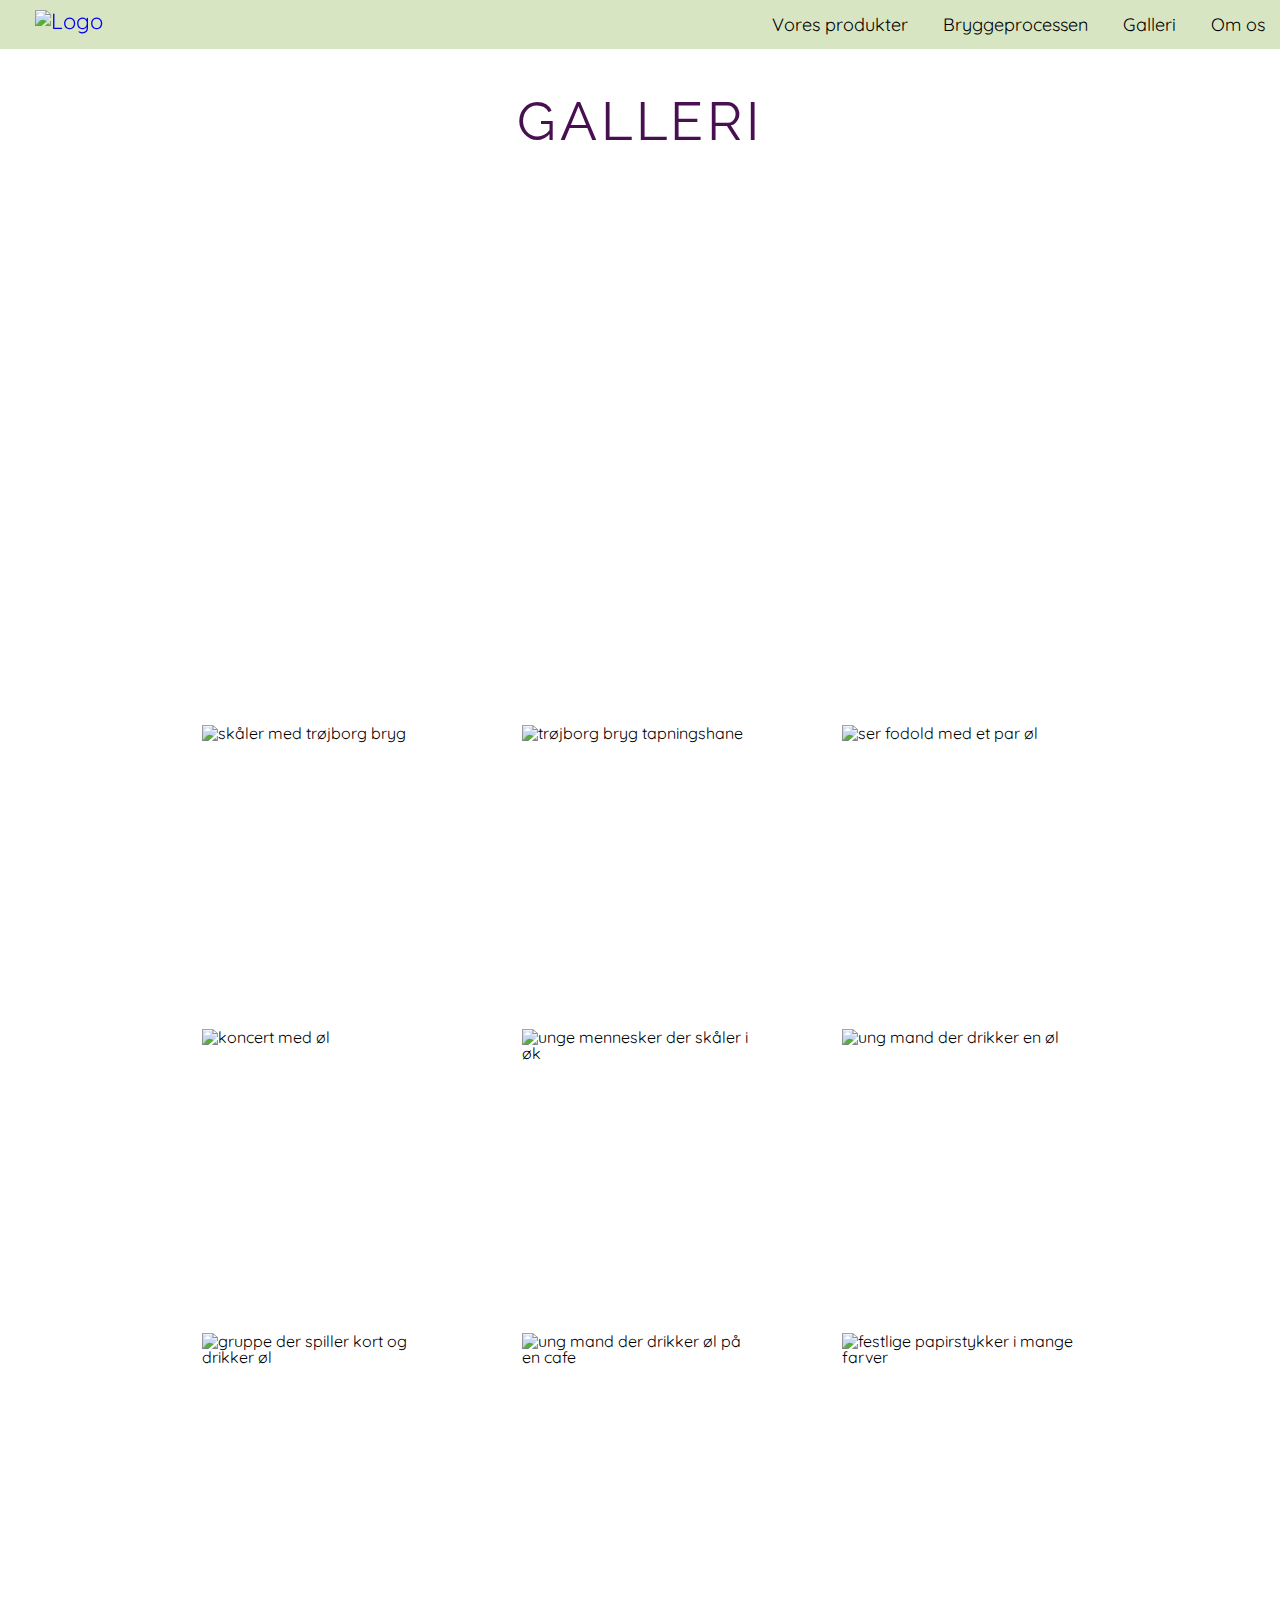
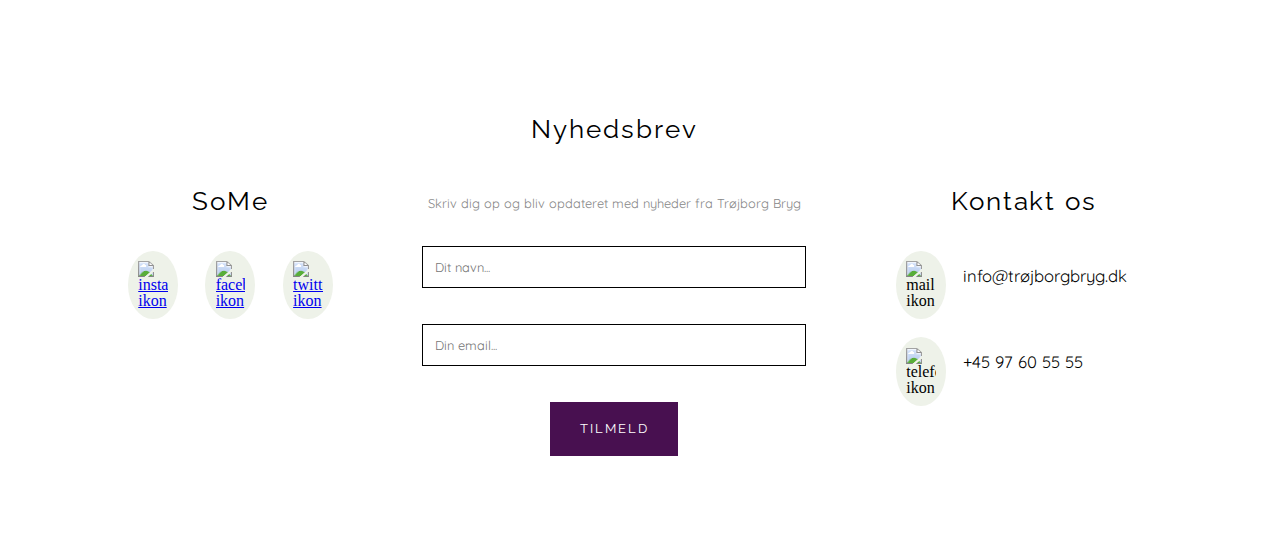
==== undersider/galleri.html @ fcb68a6b "Add files via upload" ====
<!DOCTYPE html>
<html lang="da">
<head>
    <meta charset="UTF-8">
    <meta name="viewport" content="width=device-width, initial-scale=1.0">

    <!--meta description-->
    <meta name="description" content="Galleri siden. På gallerisiden kan man se en video, hvor der bliver blindtestet øl. Derudover er der forskellige stemningsbilleder der viser hvordan man kan nyde en alkoholfri øl fra Trøjborg Bryg">
    <!--meta description slut-->
    
    <link rel="stylesheet" href="/css/reset.css">
    <link rel="stylesheet" href="/css/style.css">
    <link href="https://fonts.googleapis.com/css2?family=Raleway:wght@300;400;700&family=Merienda:wght@300;500;700&family=Quicksand:wght@300;500;600;700&display=swap" rel="stylesheet">
    <link rel="icon" type="image/x-icon" href="/img/logo_icon.svg">
    <title>Galleri | Trøjborg Bryg</title>
</head>


<body>

    <header>
        <div class="nav">
            <input type="checkbox" id="nav-check">
            <div class="nav-header">
              <div class="nav-title">
                <a href="/index.html"><img class="nav_logo" src="/img/logo_rund.png" alt="Logo"></a>
              </div>
            </div>
            <div class="nav-btn">
              <label for="nav-check">
                <span></span>
                <span></span>
                <span></span>
              </label>
            </div>
            
            <div class="nav-links">
              <div class="links_container">
                <a href="/undersider/pilsner.html">Vores produkter</a>
                <a href="/undersider/byggeprocessen.html">Bryggeprocessen</a>
                <a href="/undersider/galleri.html">Galleri</a>
                <a href="/undersider/404.html">Om os</a>
              </div>
              <div class="some">
                <a target="_blank" href="https://www.instagram.com/"><img src="/img/icon_instagram.png" alt="instagram ikon"></a>
                <a target="_blank" href="https://www.facebook.com/"><img src="/img/icon_facebook.png" alt="facebook ikon"></a>
                <a target="_blank" href="https://twitter.com/?lang=da"><img src="/img/icon_twitter.png" alt="twitter ikon"></a>
            </div>
    
            </div>
        </div>
    </header>
    

    <main>
        <div class="margin_header"></div>

        <h1 id="h1_galleri">GALLERI</h1>

        <div class="galleri_container">
          <iframe id="galleri_video" src="https://www.youtube.com/embed/XMMRTdSysbo?si=ThBAbae2RIibZKvP" title="YouTube video player" frameborder="0" allow="accelerometer; autoplay; clipboard-write; encrypted-media; gyroscope; picture-in-picture; web-share" allowfullscreen>
          </iframe>
          

            <div class="hvid_baggrund"><img src="/img/galleri_1.jpg" alt="skåler med trøjborg bryg"></div>
            <div class="hvid_baggrund"><img src="/img/galleri_2.jpg" alt="trøjborg bryg tapningshane"></div>
            <div class="hvid_baggrund"><img src="/img/galleri_3.jpg" alt="ser fodold med et par øl"></div>
            <div class="hvid_baggrund"><img src="/img/galleri_4.jpg" alt="koncert med øl"></div>
            <div class="hvid_baggrund"><img src="/img/galleri_5.jpg" alt="unge mennesker der skåler i øk"></div>
            <div class="hvid_baggrund"><img src="/img/galleri_6.jpg" alt="ung mand der drikker en øl"></div>
            <div class="hvid_baggrund"><img src="/img/galleri_7.jpg" alt="gruppe der spiller kort og drikker øl"></div>
            <div class="hvid_baggrund"><img src="/img/galleri_8.jpg" alt="ung mand der drikker øl på en cafe"></div>
            <div class="hvid_baggrund"><img src="/img/galleri_9.jpg" alt="festlige papirstykker i mange farver"></div>

        </div>

    </main>


    <footer>
      <div class="footer_container">

        <div class="some_footer">
          <h6>SoMe</h6>
          <div class="ikoner_some_footer">
            <a class="ikon_a" target="_blank" href="https://www.instagram.com/"><img src="/img/icon_instagram.png" alt="instagram ikon"></a>
            <a class="ikon_a" target="_blank" href="https://www.facebook.com/"><img src="/img/icon_facebook.png" alt="facebook ikon"></a>
            <a class="ikon_a" target="_blank" href="https://twitter.com/?lang=da"><img src="/img/icon_twitter.png" alt="twitter ikon"></a>
          </div>
        </div>
        
        <div class="nyhedsbrev_footer">
          <h5>Nyhedsbrev</h5>
          <p>Skriv dig op og bliv opdateret med nyheder fra Trøjborg Bryg</p>
          <input type="text" name="navn" placeholder="Dit navn...">
          <input type="text" name="navn" placeholder="Din email...">
          <button>TILMELD</button>
        </div>


        <div class="kontakt_footer">
          <h6>Kontakt os</h6>
          <div class="ikoner_kontakt_footer">

            <div class="kontakt_row">
              <a class="ikon_a" target="_blank" href="mailto:info@trøjborgbryg.dk"><img src="/img/icon_mail.png" alt="mail ikon"></a>
              <a href="mailto:info@trøjborgbryg.dk"><p>info@trøjborgbryg.dk</p></a>
            </div>

            <div class="kontakt_row">
              <a class="ikon_a" target="_blank" href="tel:97605555"><img src="/img/icon_call.png" alt="telefon ikon"></a>  
              <a href="tel:97605555"><p>+45 97 60 55 55</p></a>
            </div>
          </div>
        </div>

      </div>
    </footer>


</body>
---- css/style.css ----
/*
Main start
*/
main {
    background-image: url('/img/baggrund_grøn.jpg');
    background-size: 1500px;
    background-repeat: repeat; 
    background-attachment: fixed;

    display: flex;
    flex-direction: column;

    font-family: 'Quicksand', sans-serif;
  }

  #ipa {
    background-image: url('/img/baggrund_ipa.jpg');
    background-size: 1500px;
    background-repeat: repeat; 
    background-attachment: fixed;

    display: flex;
    flex-direction: column;

    font-family: 'Quicksand', sans-serif;
  }
  #jul {
    background-image: url('/img/baggrund_jul.jpg');
    background-size: 1500px;
    background-repeat: repeat; 
    background-attachment: fixed;

    display: flex;
    flex-direction: column;

    font-family: 'Quicksand', sans-serif;
  }


/*
Main slut
*/

.margin_header {
  margin-top: 50px;
}



/*
Menu start - kode delvist hentet
*/
* {
    box-sizing: border-box;
  }
  
  body {
    margin: 0px;
    font-family: 'segoe ui';
  }
  
  .nav {
    height: 50px;
    width: 100%;
    background-color: #d7e5c3;
    position: fixed;
    border-bottom: 0.5px solid #fff;
    font-family: 'Quicksand', sans-serif;
    z-index: 1000;
  }

  .nav_logo {
    height: 100px;
    margin-left: 25px;
    position: absolute;
    z-index: 1;
  }
  .nav_logo:hover {
    height: 120px;
    transition: 300ms ease-in-out;
  }
  
  .nav > .nav-header {
    display: inline;
  }
  
  .nav > .nav-header > .nav-title {
    display: inline-block;
    font-size: 22px;
    color: #000000;
    padding: 10px 10px 10px 10px;
  }
  
  .nav > .nav-btn {
    display: none;
  }
  
  .nav > .nav-links {
    display: flex;
    flex-direction: row;
    float: right;
    font-size: 18px;
  }
  
  .nav > .nav-links > .links_container > a {
    display: inline-block;
    padding: 15.7px 15px;
    text-decoration: none;
    color: #000000;
    text-align: center;
  }

  .nav > .nav-links > .links_container > a:hover {
    background-color: rgba(255, 255, 255, 0.3);
    height: 50px;
  }
  
  .nav > #nav-check {
    display: none;
  }
  .nav .some {
    display: none
  }
  

  /*
Menu slut
*/

/*
Typografi start
*/
p {
  font-family: 'Quicksand', sans-serif;
}

h6{
  font-family: 'raleway';
  font-size: 15px;
}
h2{
  font-family: 'merienda';
  font-size: 40px;
  letter-spacing: 0.1vw;
  line-height: 7vh;
  font-weight: 500;
  margin-bottom: 40px;
}


/*
Typografi slut
*/









/*
Forside start
*/

.bannerbillede {
  width: 100vw;
  height: 93vh;
  object-fit: cover;
  object-position: center;
}
.bannerbillede_a {
  width: 100vw;
  height: 93dvh;
  
}

.mobil_bannerbillede {
  display: none;
}

/*Bryggeprocessen*/
.bryggeprocessen_container {
  position: relative;
  text-align: center;
  height: 93vh;
  color: #fff;
}

.bryggeprocessen_container_mobil {
  display: none;
}

.bryggeprocessen_bannerbillede {
  width: 100vw;
  height: 93dvh;
}

.center {
  position: absolute;
  width: 100vw;
  top: 50%;
  left: 50%;
  transform: translate(-50%, -50%);
  font-family: 'Raleway';
  font-size: 4.5vw;
  letter-spacing: 0.8vw;
  line-height: 14vh;
  font-weight: 300;
}
.bryggeprocessen_container a {
  color: #fff;
}
.merienda {
  font-family: 'Merienda';
  font-weight: 500;
  letter-spacing: 0.5vw;
  line-height: 14vh;
}
.bryggeprocessen_container img {
  object-fit: cover;
  object-position: 31% 50%;
}


/*Varianter*/
.varianter_container {
  position: relative;
  display: flex;
  flex-direction: column;
  margin: auto;
  margin-top: 15vh;
  margin-bottom: 15vh;
  width: 80vw;
}
.varianter_container h2{
  font-family: 'Raleway';
  font-size: 3vw;
  letter-spacing: 0.6vw;
  color: #481050;
  text-align: center;
}

.flasker_container {
  position: relative;
  display: flex;
  flex-direction: row;
  margin-top: 7vh;
  justify-content: space-evenly;
}
.flasker_container img {
  height: 20vw;
}
.flasker_container img:hover {
  height: 21vw;
  transition: 300ms ease-in-out;
}
.flasker_container a {
  text-align: center;
  font-size: 1.3vw;
  color: #000000;
  text-decoration: none;
}
.flasker_container p {
  font-family: 'raleway';
  margin-top: 1vh;
}


/*
Forside slut
*/








/*
Pilsner start
*/

/*Flasker*/
.flasker_pilsner_container {
  position: relative;
  display: flex;
  flex-direction: row;
  width: 60vw;
  margin: auto;
  margin-top: 3vh;
  margin-bottom: 3vh;
  justify-content: space-evenly;
}
.flasker_pilsner_container img {
  height: 15vh;
}
.flasker_pilsner_container a {
  text-align: center;
  font-size: 1vw;
  color: #000000;
  text-decoration: none;
}
.flasker_pilsner_container p {
  font-family: 'raleway';
  margin-top: 1vh;
}

.mobil_flasker_pilsner_container{
  display: none;
}

.underline {
  text-decoration: underline;
}

/*Bannerbillede*/
.bannerbillede_pilsner {
  width: 100vw;
  height: 90vh;
  object-fit: cover;
  object-position: 50% 42%;
}
.mobil_bannerbillede_pilsner{
  display: none;
}

/*Facts*/
.facts_container {
  display: flex;
  flex-direction: row;
  justify-content: space-between;
  width: 40vw;
  margin: auto;
  margin-top: 4vh;
  font-size: 1.2vw;
  font-weight: 300;
}

.fact_alk {
  border: 0.7px solid;
  padding: 1vh 1vw 1vh 1vw;
}

.fact_prod {
  border: 0.7px solid;
  padding: 1vh 1vw 1vh 1vw;
}

/*Indhold*/
.indhold_container {
  display: flex;
  flex-direction: row;
  width: 80vw;
  height: 80vh;
  background-color: #EEF2E9;
  margin: auto;
  margin-top: 10vh;
  justify-content: space-evenly;
  font-weight: 300;
}
#indhold_container_ipa {
  display: flex;
  flex-direction: row;
  width: 80vw;
  height: 80vh;
  background-color: #EFE1D6;
  margin: auto;
  margin-top: 10vh;
  justify-content: space-evenly;
  font-weight: 300;
}
#indhold_container_jul {
  display: flex;
  flex-direction: row;
  width: 80vw;
  height: 80vh;
  background-color: #F2E9E9;
  margin: auto;
  margin-top: 10vh;
  justify-content: space-evenly;
  font-weight: 300;
}
.indhold_container h3{
  font-family: 'raleway';
  text-align: left;
  font-size: 2vw;
  font-weight: 400;
  color: #481050;
  letter-spacing: 0.15vw;
}
#indhold_container_ipa h3{
  font-family: 'raleway';
  text-align: left;
  font-size: 2vw;
  font-weight: 400;
  color: #481050;
  letter-spacing: 0.15vw;
}
#indhold_container_jul h3{
  font-family: 'raleway';
  text-align: left;
  font-size: 2vw;
  font-weight: 400;
  color: #481050;
  letter-spacing: 0.15vw;
}


.ingredienser_container {
  display: flex;
  flex-direction: column;
  width: 20vw;
  margin-top: 14vh;
}
.ingredienser_container ul {
  margin-left: 1vw;
  margin-top: 5vh;
  line-height: 4.5vh;
}

.næringsindhold_container {
  display: flex;
  flex-direction: column;
  width: 33vw;
  margin-top: 14vh;
}

.næringsindhold_lister {
  display: flex;
  flex-direction: row;
  justify-content: space-between;
  margin-top: 5vh;
  line-height: 4.5vh;
}
.næringsindhold_lister ul {
  list-style: none;
}
#hojrestillet {
  text-align: end;
}

/*Tekst*/
.pilsner_tekst_container {
  width: 80vw;
  display: flex;
  flex-direction: row;
  justify-content: space-between;
  margin: auto;
  margin-top: 10vh;
  margin-bottom: 10vh;
}
#tekst {
  width: 50vw;
  letter-spacing: 0.1vw;
  line-height: 5vh;
  margin-left: 5vw;
  font-weight: 300;
}
.pilsner_tekst_container img {
  height: 35vh;
  margin-right: 10vw;
}

/*
Pilsner slut
*/







/*
Bryggeprocessen start
*/

/*Lilla*/
.lilla_container {
  width: 100vw;
  height: 85vh;
  background-image: url('/img/baggrund_lilla.jpg');
  background-size: 80vw;
  display: flex;
  align-items: center;
  justify-content: center;
}

.lilla_indhold {
  display: flex;
  flex-direction: row;
  width: 80vw;
  height: 60vh;
}
.lilla_indhold img{
  height: 45vh;
  max-width: 35vw;
}

.lilla_billede {
  display: flex;
  height: 60vh;
  width: 40vw;
  justify-content: center;
  align-items: center;
}

.lilla_tekst {
  display: flex;
  flex-direction: column;
  justify-content: center;
  line-height: 5vh;
  font-weight: 400;
  letter-spacing: 0.1vw;
  font-size: 1vw;
  width: 40vw;
}


/*Grøn*/
.grøn_container {
  width: 100vw;
  height: 85vh;
  background-image: url('/img/baggrund_grøn.jpg');
  background-size: 80vw;
  display: flex;
  align-items: center;
  justify-content: center;
}

.grøn_indhold {
  display: flex;
  flex-direction: row;
  width: 80vw;
  height: 60vh;
}
.grøn_indhold img{
  height: 45vh;
  max-width: 35vw;
}

.grøn_billede {
  display: flex;
  height: 60vh;
  width: 40vw;
  justify-content: center;
  align-items: center;

}

.grøn_tekst {
  display: flex;
  flex-direction: column;
  justify-content: center;
  line-height: 5vh;
  font-weight: 400;
  letter-spacing: 0.1vw;
  font-size: 1vw;
  width: 40vw;
}

/*
Bryggeprocessen slut
*/



/*
Galleri start
*/

#h1_galleri {
  margin: 5vh 0 5vh 0;
  font-family: 'raleway';
  font-weight: 400;
  font-size: 4.2vw;
  letter-spacing: 0.3vw;
  color: #481050;
  text-align: center;
}

.galleri_container {
  display: flex;
  flex-direction: row;
  flex-wrap: wrap;
  margin: auto;
  width: 70vw;
  height: 112vw;
  object-fit: cover;
  justify-content: space-between;
  align-items: baseline;
}

#galleri_video {
  width: 70vw;
  height: 37vw;
  object-fit: cover;
}

.hvid_baggrund {
  background-color: #fff;
  width: 20vw;
  height: 20vw;
  display: flex;
  justify-content: center;
  align-items: center;
}
.hvid_baggrund img {
  width: 18.5vw;
  height: 18.5vw;
}

/*
Galleri slut
*/




/*
404 start
*/
.udviklingsside{
  display: flex;
  flex-direction: column;
  font-size: 30px;
  line-height: 10vh;
  margin: 10vh auto;
}
.udviklingsside a{
  color: #481050;
}
/*
404 slut
*/



/*
Footer start
*/
.footer_container {
  position: relative;
  display: flex;
  flex-direction: row;
  justify-content: space-between;
  width: 80vw;
  margin: 0 auto;
  margin-top: 10vh;
  margin-bottom: 10vh;
  }
  .footer_container h5{
    font-family: 'raleway';
    font-size: 2vw;
    text-align: center;
    letter-spacing: 0.15vw;
  }
  .footer_container h6{
    font-family: 'raleway';
    font-size: 2vw;
    text-align: center;
    letter-spacing: 0.15vw;
  }

  .footer_container img{
    width: 2.3vw;
  }
  .ikon_a {
  display: flex;
  justify-content: center;
  align-items: center;
  background-color: #eef2e9;
  border-radius: 50%;
  padding: 0.8vw;
  margin-top: 2vh;
  }

/*Nyhedsbrev*/
  .nyhedsbrev_footer {
    width: 40vw;
    display: flex;
    flex-direction: column;
  }
  .nyhedsbrev_footer p{
    font-size: 1vw;
    color: #878787;
    text-align: center;
    margin-top: 6vh;
  }
  .nyhedsbrev_footer input{
    width: 30vw;
    margin: 0 auto;
    margin-top: 4vh;
    border: 1.5px solid;
  }

  input[type=text] {
    font-family: 'Quicksand';
    font-size: 1vw;
    padding: 12px;
  }

  .nyhedsbrev_footer button{
    width: 10vw;
    height: 6vh;
    margin: 0 auto;
    margin-top: 4vh;
    color: #fff;
    font-family: 'raleway';
    font-size: 1vw;
    letter-spacing: 0.15vw;
    background-color: #481050;
    border: none;
    cursor: pointer;
  }



/*Some*/
  .some_footer {
    display: flex;
    flex-direction: column;
    width: 16vw;
    margin-top: 8vh;
  }
  .ikoner_some_footer {
    display: flex;
    flex-direction: row;
    justify-content: space-between;
    margin-top: 2vh;
  }

  /*Kontakt*/
  .kontakt_footer {
    display: flex;
    flex-direction: column;
    width: 20vw;
    margin-top: 8vh;
  }

  .ikoner_kontakt_footer {
    display: flex;
    flex-direction: column;
    align-items: baseline;
    margin-top: 2vh;
  }

  .kontakt_row {
    display: flex;
    flex-direction: row;
    align-items: center;
  }
  .kontakt_row p{
    margin-left: 1.3vw;
    font-size: 1.3vw;
  }
  .kontakt_row a{
    color: #000000;
    text-decoration: none;
  }


  /*
  Footer start
  */
  






  /*
  Media start
  */

  @media (max-width:980px) {
    .grøn_tekst {
      font-size: 1.5vw;
    }
    .lilla_tekst {
      font-size: 1.5vw
    }
    h2{
      font-size: 30px;
    }

  }

  @media (max-width:640px) {

    /*Menu*/
    .nav > .nav-btn {
      display: inline-block;
      position: absolute;
      right: 0px;
      top: 0px;
    }
    .nav > .nav-btn > label {
      display: inline-block;
      width: 50px;
      height: 50px;
      padding: 13px;
    }
    .nav > .nav-btn > label:hover,.nav  #nav-check:checked ~ .nav-btn > label {
        cursor: pointer;
    }
    .nav > .nav-btn > label > span {
      display: block;
      width: 25px;
      height: 10px;
      border-top: 2px solid #000000;
    }
    .nav > .nav-links {
      position: absolute;
      display: block;
      width: 100%;
      background-color: #CED9C3;
      height: 0px;
      transition: all 0.3s ease-in;
      overflow-y: hidden;
      top: 50px;
      left: 0px;
    }
    .links_container {
      margin-top: 45px;
    }
    .nav > .nav-links > .links_container > a {
      display: block;
      width: 100%;
      box-shadow: inset 0 0 0 0 #d7e5c3;
      transition: color .5s ease-in-out, box-shadow .5s ease-in-out;
      margin-top: 2.5vh;
    }
    .nav > .nav-links > .links_container > a:hover {
        box-shadow: inset 100vw 0 0 0 #637545;
        color: #fff;
    }  
    .nav > #nav-check:not(:checked) ~ .nav-links {
      height: 0px;
    }
    .nav > #nav-check:checked ~ .nav-links {
      height: calc(100vh - 50px);
      overflow-y: auto;
    }
    .nav .some {
        display: flex;
        flex-direction: row;
        justify-content: center;
        height: 40px;
        gap: 30px;
        align-items: end;
        height: 30vh;
    }
      .nav .some img {
        width: 30px;
    }    
      .nav .some a {
        display: flex;
        justify-content: center;
        align-items: center;
        background-color: #eef2e9;
        border-radius: 50%;
        padding: 10px;
    }
    .nav_logo {
      height: 75px;
    }
    .nav_logo:hover {
      height: 85px;
      transition: 300ms ease-in-out;
    }

    /*
    Forside
    */

    /*Bannerbillede*/
    .bannerbillede{
      display: none;
    }
    .bannerbillede_a{
      display: none;
    }
    .mobil_bannerbillede{
      display: flex;
      width: 100vw;
      height: 94dvh;
      object-fit: cover;
      object-position: 50% 59%;
    }

    /*Bryg*/
    .bryggeprocessen_container {
      display: none;
    }    
    .bryggeprocessen_container_mobil {
      display: flex;
      position: relative;
      text-align: center;
      height: 95vh;
      color: #fff;
      letter-spacing: 2vw;
    }
    .bryggeprocessen_container_mobil a{
      color: #fff;
    }
    .bryggeprocessen_container_mobil img {
      object-fit: cover;
      object-position: 50% 58%;
      height: 95dvh;
    }  
    .center {
      line-height: 5vh;
      font-size: 7vw;
      letter-spacing: 1vw;
    }  
    .merienda{
      line-height: 5vh;
      font-size: 7vw;
      letter-spacing: 1vw;
    }

    /*Varianter*/
    .varianter_container{
      margin-top: 7vh;
      margin-bottom: 7vh;
    }
    .varianter_container h2{
      font-size: 7vw;
      font-weight: 400;
      letter-spacing: 1vw;
      margin-bottom: 15vw;
    }
    .flasker_container{
      flex-wrap: wrap;
      margin: auto;
      gap: 25vw;
      width: 60vw;
    }    
    .flasker_container a{
      font-size: 4.3vw;
      margin-top: -3vh;
    }
    .flasker_container img{
      height: 50vw;
    }
    .flasker_container img:hover {
      height: 51vw;
    }


    /*
    Footer
    */

    .footer_container{
      margin-top: 5vh;
      margin-bottom: 5vh;
      flex-wrap: wrap;
    }
    .footer_container h5{
      font-size: 6vw;
    }
    .footer_container h6{
      font-size: 4.8vw;
    }

    .nyhedsbrev_footer{
      order: 1;
      width: 80vw;
    }
    .nyhedsbrev_footer p{
      font-size: 2.4vw;
      margin-top: 2.5vh;
    }
    .nyhedsbrev_footer input{
      width: 70vw;
      margin-top: 2.5vh;
      border: 1px solid;
    }
    input[type=text] {
      font-size: 2.4vw;
      padding: 10px;
    }
    .nyhedsbrev_footer button{
      margin-top: 3vh;
      font-size: 2.2vw;
      width: 20vw;
      height: 4.5vh;
    }

    .some_footer{
      order: 2;
      width: 40vw;
      margin-top: 4.5vh;
    }
    .ikoner_some_footer{
      margin-top: 0vh;
      justify-content: space-evenly;
    }


    .kontakt_footer {
      order: 2;
      width: 30vw;
      margin-top: 4.5vh;
    }
    .kontakt_row p{
      display: none;
    }
    .ikoner_kontakt_footer{
      display: flex;
      flex-direction: row;
      justify-content: space-evenly;
      margin-top: 0vh;
    }
    .footer_container img{
      width: 5.4vw;
    }
    .ikon_a{
      padding: 2.2vw;
    }


    /*
    Pilsner
    */

    /*Varianter*/
    .flasker_pilsner_container{
      display: none;
    }
    .mobil_flasker_pilsner_container{
      position: relative;
      display: flex;
      flex-direction: row;
      width: 60vw;
      margin-top: 3vh;
      margin: 2vh 0vw 2vh 40vw;
      justify-content: space-evenly;
    }
    .mobil_flasker_pilsner_container img{
      height: 16vw;
    }
    .mobil_flasker_pilsner_container a {
      text-align: center;
      font-size: 1vw;
      color: #000000;
      text-decoration: none;
    }
    .mobil_flasker_pilsner_container p{
      font-size: 10px;
      font-family: 'Raleway';
      margin-top: 1vh;
    }

    /*Bannerbillede*/
    .bannerbillede_pilsner {
      display: none;
    }
    .mobil_bannerbillede_pilsner {
      display: flex;
      width: 100vw;
      height: 80vh;
      object-fit: cover;
      object-position: 50% 56%;
    }

    /*Tekst*/
    .facts_container{
      width: 57vw;
      font-size: 3vw;
    }
    .indhold_container{
      flex-direction: column;
      margin-top: 4vh;
      height: 81vh;
      justify-content: start;
    }
    #indhold_container_ipa{
      flex-direction: column;
      margin-top: 4vh;
      height: 81vh;
      justify-content: start;
    }
    #indhold_container_jul{
      flex-direction: column;
      margin-top: 4vh;
      height: 84vh;
      justify-content: start;
    }
    .næringsindhold_container{
      width: 62vw;
      margin: 0 auto;
      margin-top: 5vh;
    }
    .indhold_container h3{
      margin: auto;
      font-size: 4vw;
    }
    #indhold_container_ipa h3{
      margin: auto;
      font-size: 4vw;
    }
    #indhold_container_jul h3{
      margin: auto;
      font-size: 4vw;
    }
    .næringsindhold_lister{
      margin-top: 2.7vh;
      font-size: 3.5vw;
      font-weight: 300;
      line-height: 3.8vh;
    }
    .ingredienser_container{
      width: 62vw;
      margin: auto;
      margin-top: 5vh;
    }
    .ingredienser_container ul{
      font-size: 3.5vw;
      font-weight: 300;
      line-height: 3.8vh;
      margin-left: 3vw;
      margin-top: 2.7vh;
    }
    .pilsner_tekst_container{
      flex-direction: column;
      margin-top: 8vh;
      margin-bottom: 8vh;
    }
    .pilsner_tekst_container img{
      width: 14vw;
      height: auto;
      margin: auto;
    }
    #tekst{
      order: 1;
      margin: 0 auto;
      margin-top: 3.8vh;
      line-height: 4vh;
      font-size: 3.3vw;
      width: 80vw;
      font-weight: 300;

    }

    /*
    Galleri
    */
    .galleri_container{
      flex-direction: column;
      flex-wrap: nowrap;
      height: auto;
      margin-bottom: 3vh;
      width: 85vw;
      align-items: center;
    }
    #h1_galleri{
      font-size: 30px;
      letter-spacing: 0.5vw;
      margin: 4vh 0 4vh 0;
    }
    #galleri_video{
      width: 85vw;
      height: 48vw;
    }
    .hvid_baggrund{
      width: 80vw;
      height: 80vw;
      margin-top: 3vh;
    }
    .hvid_baggrund img{
      width: 75vw;
      height: 75vw;
    }

    /*
    Bryggeprocessen
    */
    .lilla_indhold{
      flex-direction: column;
      height: 80vh;
      justify-content: center;
    }
    .lilla_billede{
      width: 80vw;
      height: 26vh;
      align-items: baseline;
    }
    .lilla_indhold img{
      height: 23vh;
      max-width: 80vw;
      margin-top: 2vh;
      margin-bottom: 5vh;
      align-self: center;
    }
    .lilla_tekst{
      width: 80vw;
      font-size: 3vw;
      line-height: 4vh;
      font-weight: 300;
    }
    h6{
      font-size: 3.5vw;
      line-height: 3vh;
    }
    h2{
      font-size: 8vw;
      margin-bottom: 2vh;
    }
    .grøn_indhold{
      flex-direction: column;
      height: 80vh;
      justify-content: center;
    }
    .grøn_billede{
      width: 80vw;
      height: 26vh;
      align-items: baseline;
    }
    .grøn_indhold img{
      height: 23vh;
      max-width: 80vw;
      margin-top: 2vh;
      margin-bottom: 5vh;
      align-self: center;
    }
    .grøn_tekst{
      width: 80vw;
      font-size: 3vw;
      line-height: 4vh;
      font-weight: 300;
    }

    /*
    404
    */
    .udviklingsside{
      font-size: 20px;
    }

        
  }


  /*
  Media slut
  */
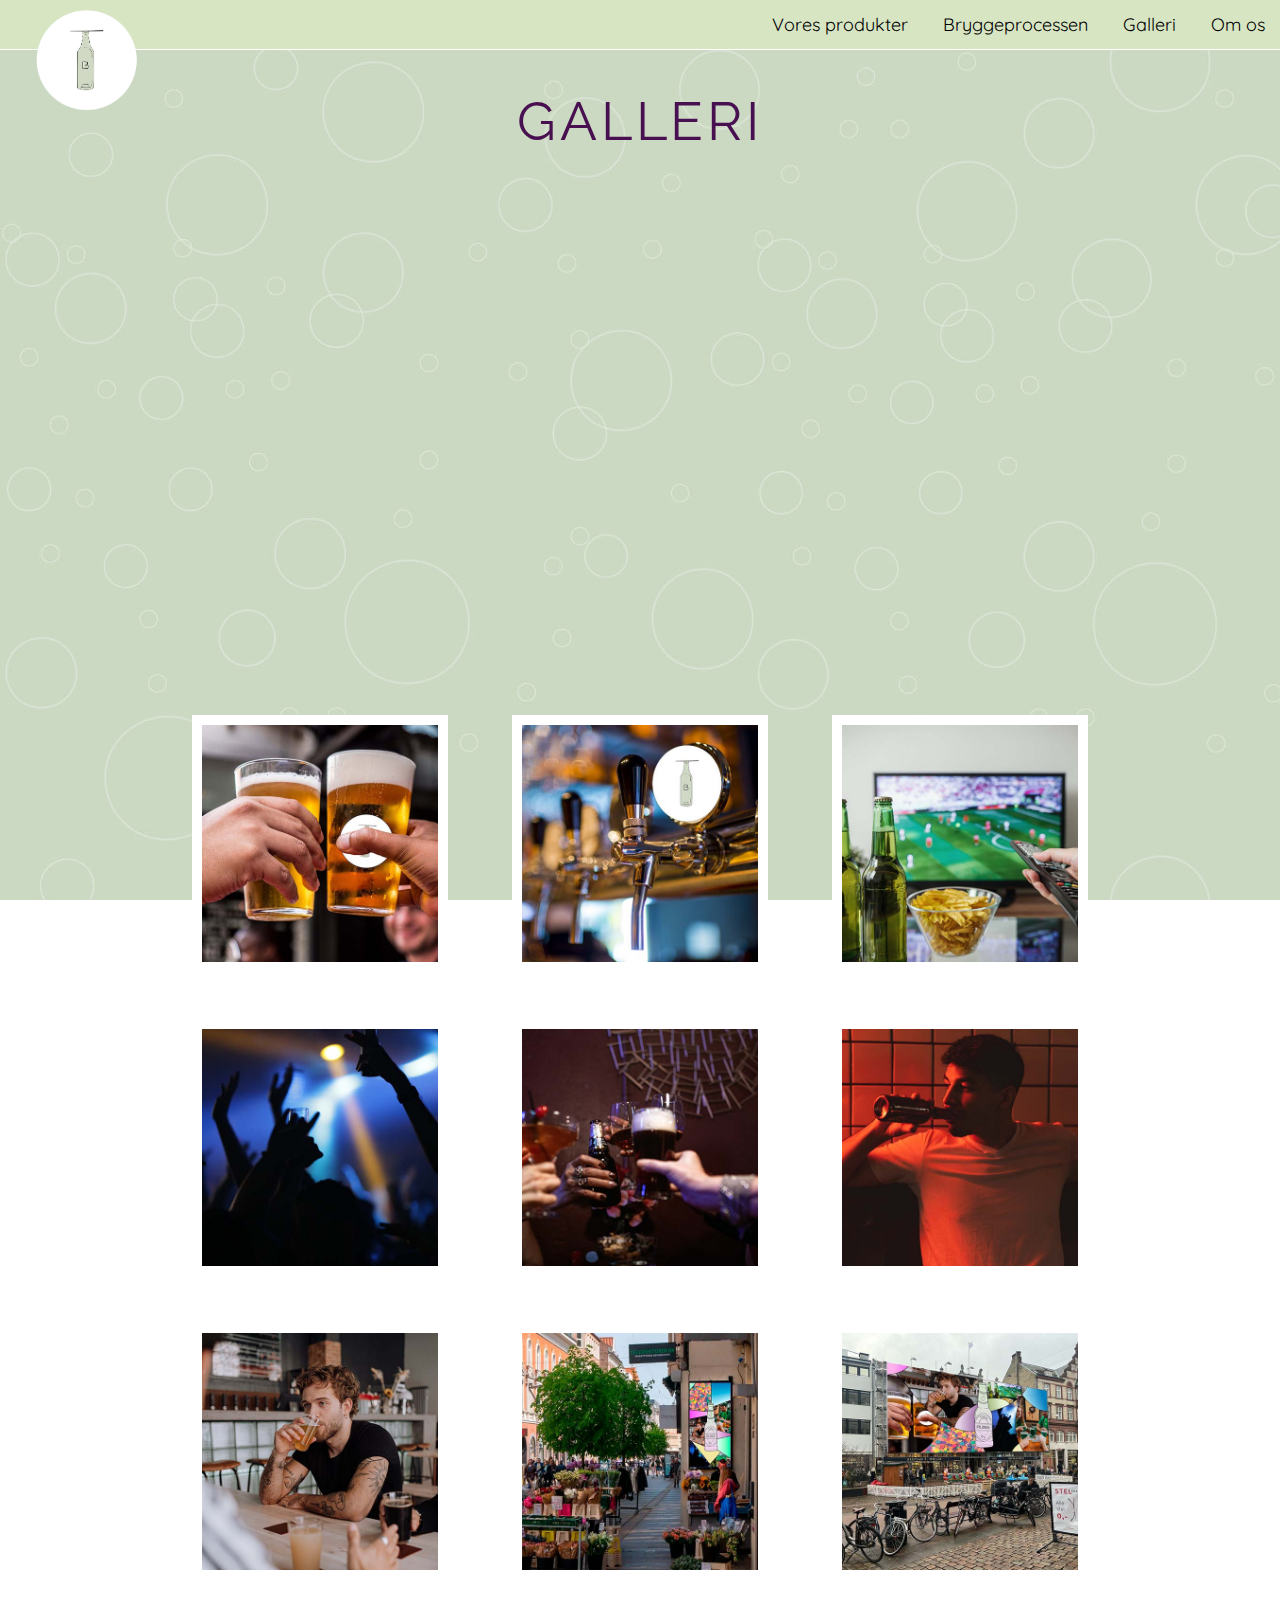
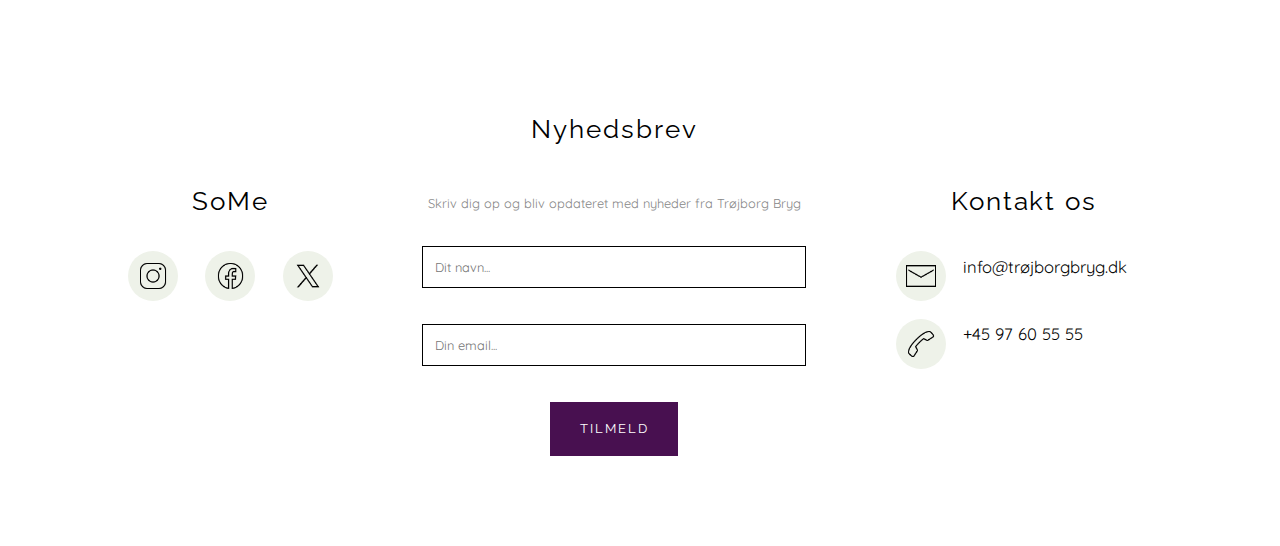
==== commit 3facba96: "Add files via upload" ====
--- a/undersider/galleri.html
+++ b/undersider/galleri.html
@@ -58,7 +58,7 @@
         <h1 id="h1_galleri">GALLERI</h1>
 
         <div class="galleri_container">
-          <iframe id="galleri_video" src="https://www.youtube.com/embed/XMMRTdSysbo?si=ThBAbae2RIibZKvP" title="YouTube video player" frameborder="0" allow="accelerometer; autoplay; clipboard-write; encrypted-media; gyroscope; picture-in-picture; web-share" allowfullscreen>
+          <iframe class="galleri_video" src="https://www.youtube.com/embed/XMMRTdSysbo?si=ThBAbae2RIibZKvP" title="YouTube video player" frameborder="0" allow="accelerometer; autoplay; clipboard-write; encrypted-media; gyroscope; picture-in-picture; web-share" allowfullscreen>
           </iframe>
           
 
--- a/css/style.css
+++ b/css/style.css
@@ -121,11 +121,10 @@
   .nav .some {
     display: none
   }
-  
-
   /*
 Menu slut
 */
+
 
 /*
 Typografi start
@@ -151,8 +150,6 @@
 /*
 Typografi slut
 */
-
-
 
 
 
@@ -267,6 +264,15 @@
   margin-top: 1vh;
 }
 
+/*Video*/
+.galleri_video_forside {
+  width: 70vw;
+  height: 37vw;
+  object-fit: cover;
+  margin: 0 auto 15vh;
+}
+
+
 
 /*
 Forside slut
@@ -483,7 +489,7 @@
   width: 100vw;
   height: 85vh;
   background-image: url('/img/baggrund_lilla.jpg');
-  background-size: 80vw;
+  background-size: 1500px;
   display: flex;
   align-items: center;
   justify-content: center;
@@ -525,7 +531,7 @@
   width: 100vw;
   height: 85vh;
   background-image: url('/img/baggrund_grøn.jpg');
-  background-size: 80vw;
+  background-size: 1500px;
   display: flex;
   align-items: center;
   justify-content: center;
@@ -594,7 +600,7 @@
   align-items: baseline;
 }
 
-#galleri_video {
+.galleri_video {
   width: 70vw;
   height: 37vw;
   object-fit: cover;
@@ -761,8 +767,6 @@
     color: #000000;
     text-decoration: none;
   }
-
-
   /*
   Footer start
   */
@@ -952,6 +956,14 @@
       height: 51vw;
     }
 
+    /*Video*/
+    .galleri_video_forside{
+      width: 85vw;
+      height: 48vw;
+      margin: 0 auto 7vh;
+    }
+
+
 
     /*
     Footer
@@ -1165,7 +1177,7 @@
       letter-spacing: 0.5vw;
       margin: 4vh 0 4vh 0;
     }
-    #galleri_video{
+    .galleri_video{
       width: 85vw;
       height: 48vw;
     }
